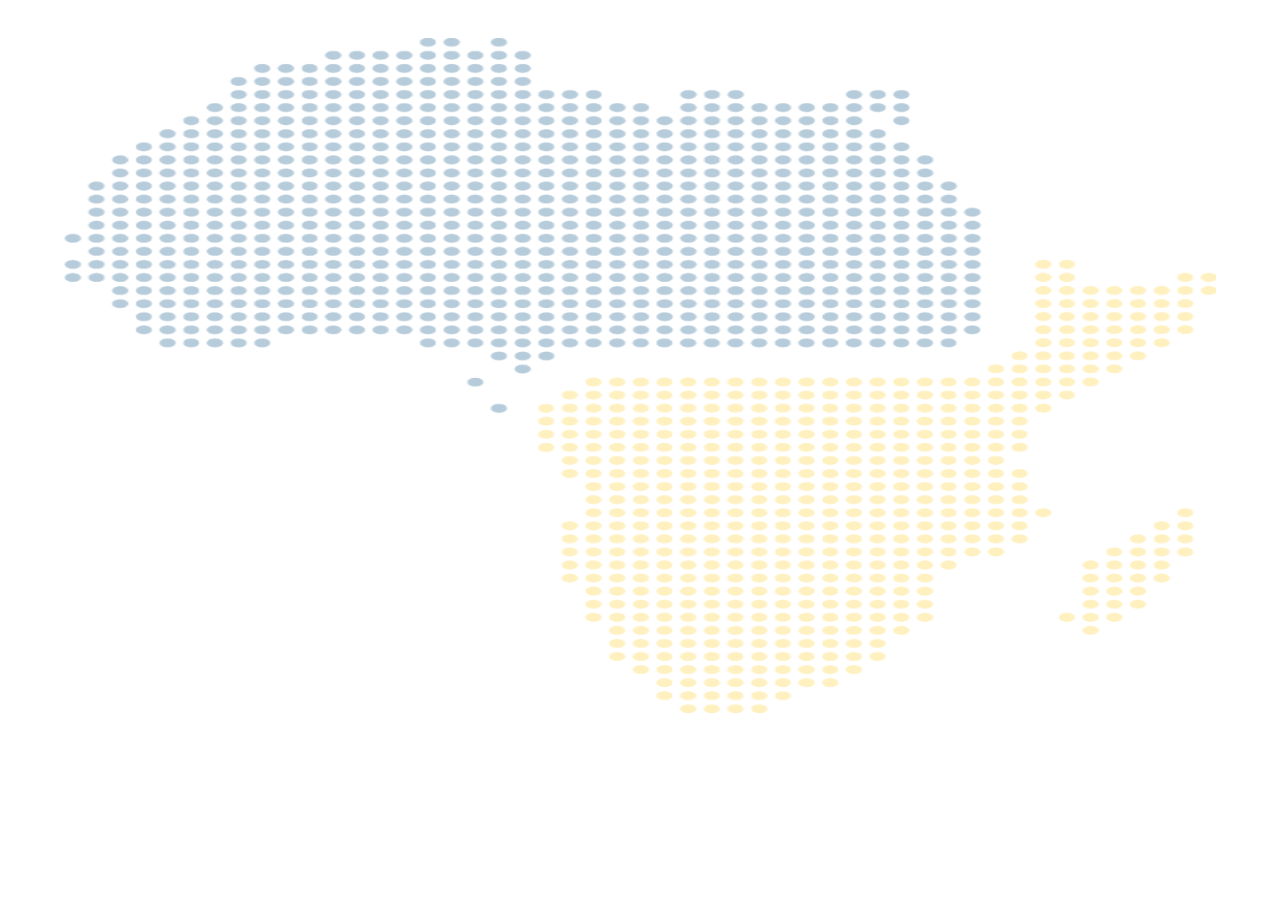
==== index.html @ 49210ac6 "[INITIALIZE REPOSITORY] :tada: Initialize repository" ====
<!DOCTYPE html>
<html lang="en">
<head>
  <title>Pycon Africa</title>
  <meta charset="utf-8">
  <meta name="viewport" content="width=device-width, initial-scale=1">
  <link rel="stylesheet" href="css/bootstrap.min.css">
  <link rel="stylesheet" href="css/page_wide_styles.css">
</head>
<body>

   <script src="https://ajax.googleapis.com/ajax/libs/jquery/3.3.1/jquery.min.js"></script>
  <script src="js/bootstrap.min.js"></script>
</body>
</html>
---- css/page_wide_styles.css ----
body {
  	/* The image used */
  	background-image: url("../img/loo.png");

    width: 100%;
    height: 750px;
    
    /* Center and scale the image nicely */
    background-position: center;
    background-size: 90% 90%;
    background-repeat: no-repeat;
}

footer {
/*  bottom: 0;
  padding: 20px;
  text-align: center;
  background: #ddd;
  margin-top: 20px;
  position:re;
  width: 100%;*/

   position: absolute;
   left: 0;
   bottom: 0;
   width: 100%;
   background-color: blue;
   color: white;
   text-align: center;
}

header {
  padding: 30px;
  text-align: center;
  background: white;
}

main {
    width: 70%;
    margin:0 auto;
   /* padding-top: 200px;*/
}

.navbar-brand {
    padding: 4px 15px;
}

a {
    color: #FFD44e;
    text-decoration: none;
    font-weight: bold;
}
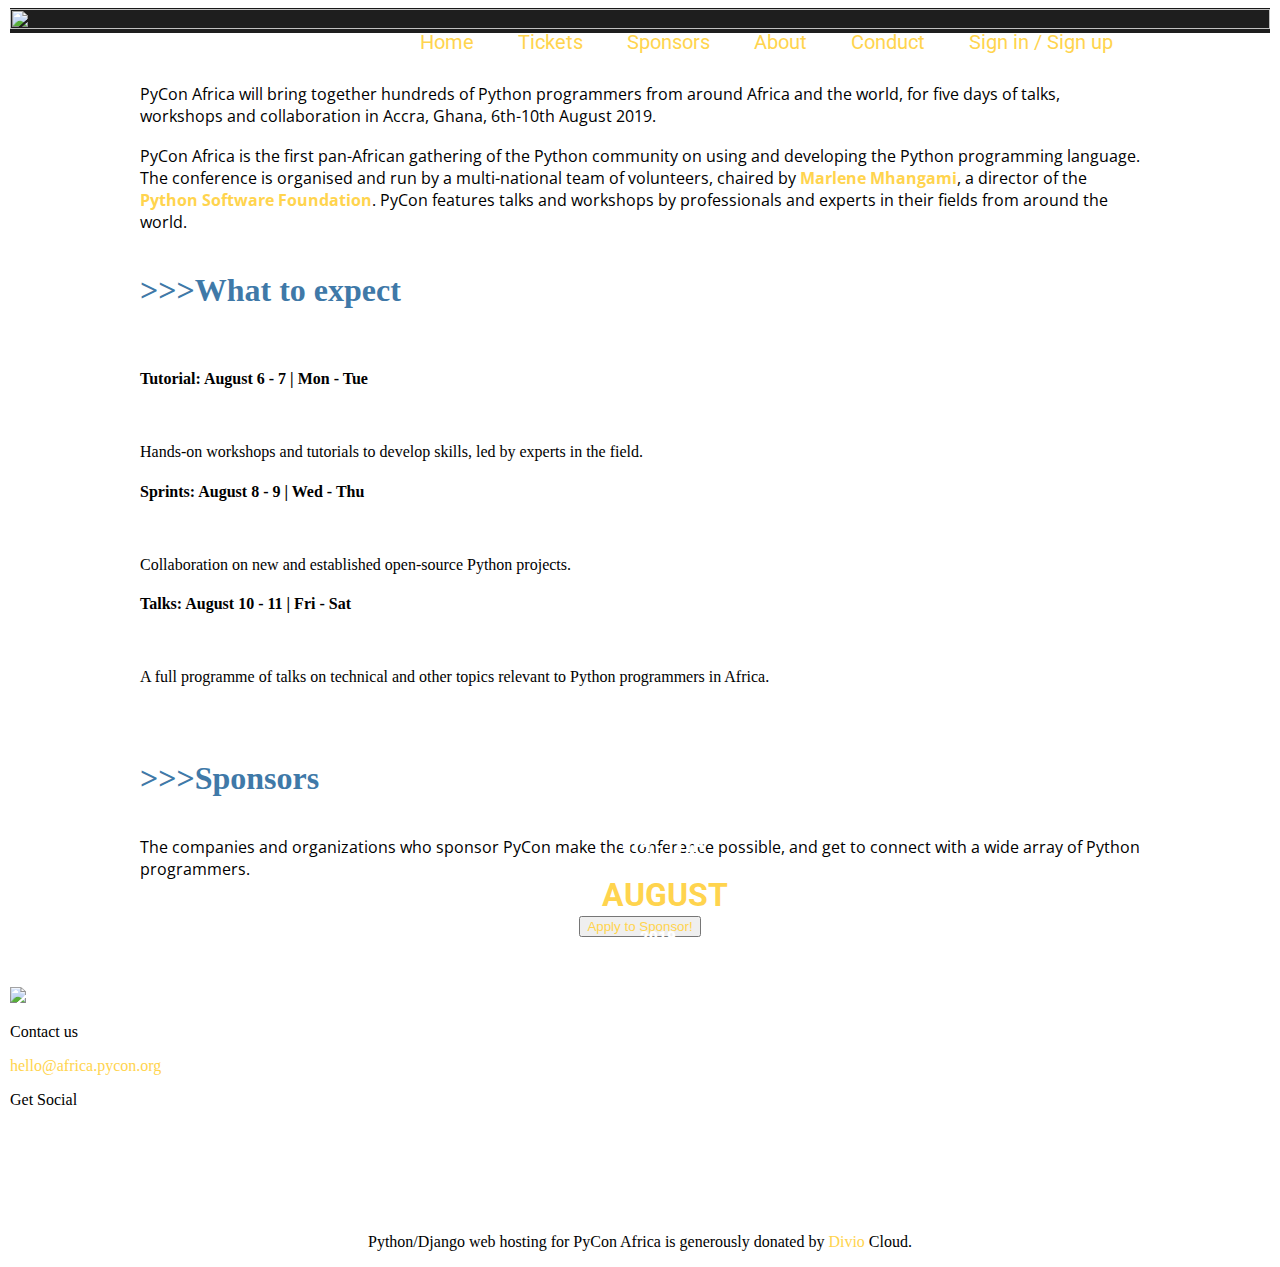
==== commit 9a574426: "Website Update" ====
--- a/index.html
+++ b/index.html
@@ -1,15 +1,161 @@
 <!DOCTYPE html>
-<html lang="en">
+<html>
 <head>
-  <title>Pycon Africa</title>
-  <meta charset="utf-8">
-  <meta name="viewport" content="width=device-width, initial-scale=1">
-  <link rel="stylesheet" href="css/bootstrap.min.css">
-  <link rel="stylesheet" href="css/page_wide_styles.css">
+	<title>Pycon Africa</title>
+  <meta name="viewport" content="width=device-width, initial-scale=1.0">
+  
+  <!-- Bootstrap CSS -->
+  <link rel="stylesheet" href="https://stackpath.bootstrapcdn.com/bootstrap/4.2.1/css/bootstrap.min.css" integrity="sha384-GJzZqFGwb1QTTN6wy59ffF1BuGJpLSa9DkKMp0DgiMDm4iYMj70gZWKYbI706tWS"
+    crossorigin="anonymous">
+
+	<link rel="stylesheet" type="text/css" href="css/style.css">
+  <link rel="stylesheet" type="text/css" href="css/footer.css">
+	<link href="https://cdn.jsdelivr.net/npm/tailwindcss/dist/tailwind.min.css" rel="stylesheet">
+	<link rel="stylesheet" href="https://cdnjs.cloudflare.com/ajax/libs/font-awesome/4.7.0/css/font-awesome.min.css">
 </head>
+
 <body>
+    <div class="container">
+    <header>
+      
+        <div class="wrapper">
+      
+          <!-- Add your logo -->
+          <img class="logo" src="images/logo.png" alt="Logo" />
+      
+          <!-- Menu -->
+          <div class="nav-menu">
+            <ul id="menu">
+              <li><a class="link" href="index.html">Home</a></li>
+              <li><a class="link" href="tickets.html">Tickets</a></li>
+              <li><a class="link" href="sponsors.html">Sponsors</a></li>
+              <li><a class="link" href="about.html">About</a></li>
+              <li><a class="link" href="conduct.html">Conduct</a></li>
+              <li><a class="link" href="sign_in.html">Sign in / Sign up</a></li>
+            </ul>
+          </div>
+      
+          
+      
+        </div>
 
-   <script src="https://ajax.googleapis.com/ajax/libs/jquery/3.3.1/jquery.min.js"></script>
-  <script src="js/bootstrap.min.js"></script>
-</body>
+
+
+      
+    </header>
+  
+
+    <img src="images/background.png" class="overlay">
+    <img src="images/logo1.png" class="logo" style="left: 35%;
+    right: 30.31%;">
+    <h1 class="date"><strong>6TH - 11TH</strong></h1>
+    <h1 class="month">AUGUST</h1>
+    <h1 class="year"><strong>2019</strong></h1>
+    <h1 class="tagline"><strong>The first Pan-African</strong> Gathering of the Python communities</h1>
+
+
+    <main>
+
+      <p class="about-Pycon-Africa">PyCon Africa will bring together hundreds of Python programmers from around Africa and the world, for five days of talks, workshops and collaboration in Accra, Ghana, 6th-10th August 2019.</p>
+      <br>
+      <p class="about-Pycon-Africa">PyCon Africa is the first pan-African gathering of the Python community on using and developing the Python programming language. The conference is organised and run by a multi-national team of volunteers, chaired by <a href="#"><strong>Marlene Mhangami</strong></a>, a director of the <a href="https://python.org"><strong>Python Software Foundation</strong></a>.  PyCon features talks and workshops by professionals and experts in their fields from around the world. 
+      </p>
+      <br>
+      <h1 class="title"> >>>What to<strong> expect</strong></h1><br>
+        <div class="flex flex-wrap -m-3"> 
+        <div class="w-full sm:w-1/2 md:w-1/3 flex flex-col p-3">
+          <div class="bg-white rounded-lg shadow-lg overflow-hidden flex-1 flex flex-col">
+            <div class="bg-cover h-48" style="background-image: url(images/3.JPG);"></div>
+            <div class="p-4 flex-1 flex flex-col" style="">
+              <h4><strong>Tutorial:</strong> <span>August 6 - 7 | Mon - Tue</span></h4>
+              <div class="mb-4 text-grey-darker text-sm flex-1">
+                <br>
+                <p>Hands-on workshops and tutorials to develop skills, led by experts in the field. </p>
+              </div>
+              <a  class="border-t border-grey-light pt-2 text-xs text-grey hover:text-red uppercase no-underline tracking-wide" style=""></a>
+            </div>
+          </div>  
+        </div>
+        
+        <div class="w-full sm:w-1/2 md:w-1/3 flex flex-col p-3">
+          <div class="bg-white rounded-lg shadow-lg overflow-hidden flex-1 flex flex-col">
+            <div class="bg-cover h-48" style="background-image: url(images/1.JPG);"></div>
+            <div class="p-4 flex-1 flex flex-col" style="">
+              <h4><strong>Sprints:</strong> <span>August 8 - 9 | Wed - Thu</span></h4>
+              <div class="mb-4 text-grey-darker text-sm flex-1">
+                <br>
+                <p>Collaboration on new and established open-source Python projects.</p>
+              </div>
+              <a  class="border-t border-grey-light pt-2 text-xs text-grey hover:text-red uppercase no-underline tracking-wide" style=""></a>
+            </div>
+          </div>  
+        </div>
+
+        <div class="w-full sm:w-1/2 md:w-1/3 flex flex-col p-3">
+          <div class="bg-white rounded-lg shadow-lg overflow-hidden flex-1 flex flex-col">
+            <div class="bg-cover h-48" style="background-image: url(images/2.JPG);"></div>
+            <div class="p-4 flex-1 flex flex-col" style="">
+            <h4><strong>Talks:</strong> <span>August 10 - 11 | Fri - Sat</span></h4>
+              <div class="mb-4 text-grey-darker text-sm flex-1">
+                <br>
+                <p>A full programme of talks on technical and other topics relevant to Python programmers in Africa.</p>
+              </div>
+              <a class="border-t border-grey-light pt-2 text-xs text-grey hover:text-red uppercase no-underline tracking-wide" style=""></a>
+            </div>
+          </div>  
+        </div>
+        <br>
+        <br>
+      <h1 class="title"> >>>Spon<strong>sors</strong></h1><br>
+      <p class="about-Pycon-Africa">The companies and organizations who sponsor PyCon make the conference possible, and get to connect with a wide array of Python programmers.</p><br>
+        <br>
+      
+        <button class="bg-transparent  hover:bg-blue text-blue-dark font-semibold hover:text-white py-2 px-4 border border-blue hover:border-transparent rounded" 
+        style="display: block; margin: 0 auto;"><a class="donated"href="#">Apply to Sponsor!</a></button>
+
+
+
+
+    </main>
+
+    <footer class="footer-distributed">
+    
+      <div class="footer-left">
+        <img src="images/sds.png">
+    
+      </div>
+    
+      <div class="footer-center">
+    
+        <p class="footer-company-about">
+          <span>Contact us</span>
+        </p>
+        <div class="footer-icons">
+          <a href="mailto:hello@pyconafrica.pycon.org">hello@africa.pycon.org</a>
+        </div>
+    
+      </div>
+      <div class="footer-right">
+    
+        <p class="footer-company-about">
+          <span>Get Social</span>
+        </p>
+    
+        <div class="footer-icons">
+          <a href="https://instagram.com/pyconafrica" class="fa fa-instagram"></a>
+          <a href="https://facebook.com/pyconafrica" class="fa fa-facebook"></a>
+          <a href="https://twitter.com/pyconafrica" class="fa fa-twitter"></a>
+    
+        </div>
+    
+      </div>
+      <br>
+      <br>
+      <p style="text-align: center;">Python/Django web hosting for PyCon Africa is generously donated by <a href="https://divio.com">Divio</a>
+        Cloud.</p>
+    
+    </footer>
+    </div>
+  </body>
 </html>
+
--- a/css/style.css
+++ b/css/style.css
@@ -0,0 +1,214 @@
+@import url(https://fonts.googleapis.com/css?family=Montserrat);
+@import url(https://fonts.googleapis.com/css?family=Roboto);
+@import url('https://fonts.googleapis.com/css?family=Open+Sans:300,400');
+
+body{
+
+
+ margin-right: auto;
+  margin-left:  auto;
+  max-width: auto;
+  padding-right: 10px;
+  padding-left:  10px;
+
+  /*background-image: url("images/background.png");
+  background-repeat: no-repeat;
+  background-size: cover;*/
+}
+
+header {
+    background-color: #3782AE;
+    border-bottom: 1px solid transparent;
+}
+
+header {
+    background-color: #181818;
+    /*position: fixed;*/
+    width: 100%;
+    padding: 0;
+    z-index: 9999;
+}
+
+.wrapper {
+    width: 920px;
+    margin: 0 auto;
+    position: relative;
+    padding: 0 20px;
+}
+
+header .logo {
+    float: left;
+    width: 150px;
+    height: auto;
+    margin: 10px 0;
+}
+
+#menu {
+    margin: 0;
+    float: right;
+    padding: 20px 0;
+}
+
+ul {
+    line-height: 180%;
+    padding-left: 20px;
+    margin: 10px 0;
+     position: absolute;
+  width: 750px; height: 50px;
+  top: 10%; left: 25%;
+}
+
+main{
+  margin-top: 350px;
+  max-width: 1000px;
+  margin: 30px auto;
+  padding: 20px;
+}
+
+
+li{
+  font-family: 'Roboto';
+  font-size: 20px;
+  display: inline-block;
+  padding: 0px 20px;
+}
+
+a{
+  text-decoration: none;
+  color: #FFD44e;
+}
+
+
+
+.about-Pycon-Africa{
+  margin: 0;
+  padding: 0;
+  boz-sizing: border-box;
+  font-family: "Open Sans", sans-serif
+}
+
+.link{
+  position: relative;
+}
+
+.link:after{
+  content: '';
+  position: absolute;
+  width: 0; height: 3px;
+  display: block;
+  margin-top: 5px;
+  right: 0;
+  background: #fff;
+  transition: width .2s ease;
+  -webkit-transition: width .2s ease;
+}
+ 
+.link:hover:after{
+  width: 100%;
+  left: 0;
+  background: #3F79A8;
+}
+
+.overlay{
+    color: #1E1E1E;
+    top: 0;
+    left: 0;
+    height: 100%;
+    width: 100%;
+    background-color: rgba(30,30,30,100%);
+    z-index: 10;
+}
+
+.logo{
+  display: block;
+ margin-left: auto;
+  margin-right: auto;
+  width: 50%;
+  position: absolute;
+
+top: 55%;
+bottom: 77.65%;
+}
+
+.tagline{
+position: absolute;
+text-align: center;
+left: 23.39%;
+right: 15.42%;
+top: 85%;
+bottom: 75.36%;
+
+font-family: 'Roboto';
+font-size: 20px;
+
+color: #FFFFFF;
+}
+
+
+
+.date{
+position: absolute;
+left: 48.59%;
+right: 38.39%;
+top: 92%;
+font-style: bold;
+bottom: 73.48%;
+font-family: 'Roboto';
+font-size: 15px;
+color:  #fff;
+}
+
+.month{
+  position: absolute;
+left: 47%;
+right: 38.39%;
+top: 95%;
+bottom: 80%;
+font-family: 'Roboto';
+color: #FFD44E;
+}
+
+.year{
+position: absolute;
+left: 50%;
+right: 40.78%;
+top: 102%;
+bottom: 73.48%;
+font-family: 'Roboto';
+font-size: 15px;
+color:  #fff;
+}
+
+.title{
+  color: #3F79A8;
+  font-style: 'Roboto';
+
+}
+
+
+.footer {
+  position: fixed;
+  left: 0;
+  bottom: 0;
+  width: 100%;
+  background-color: #3F79A8;
+  color: white;
+}
+
+.fa {
+  padding: 20px;
+  font-size: 30px;
+  width: 30px;
+  color: #fff;
+  text-align: right;
+  text-decoration: none;
+  border-radius: 50%;
+}
+
+.social-media{
+  text-align: center;
+}
+
+.footer-logo{
+  align-self: left;
+}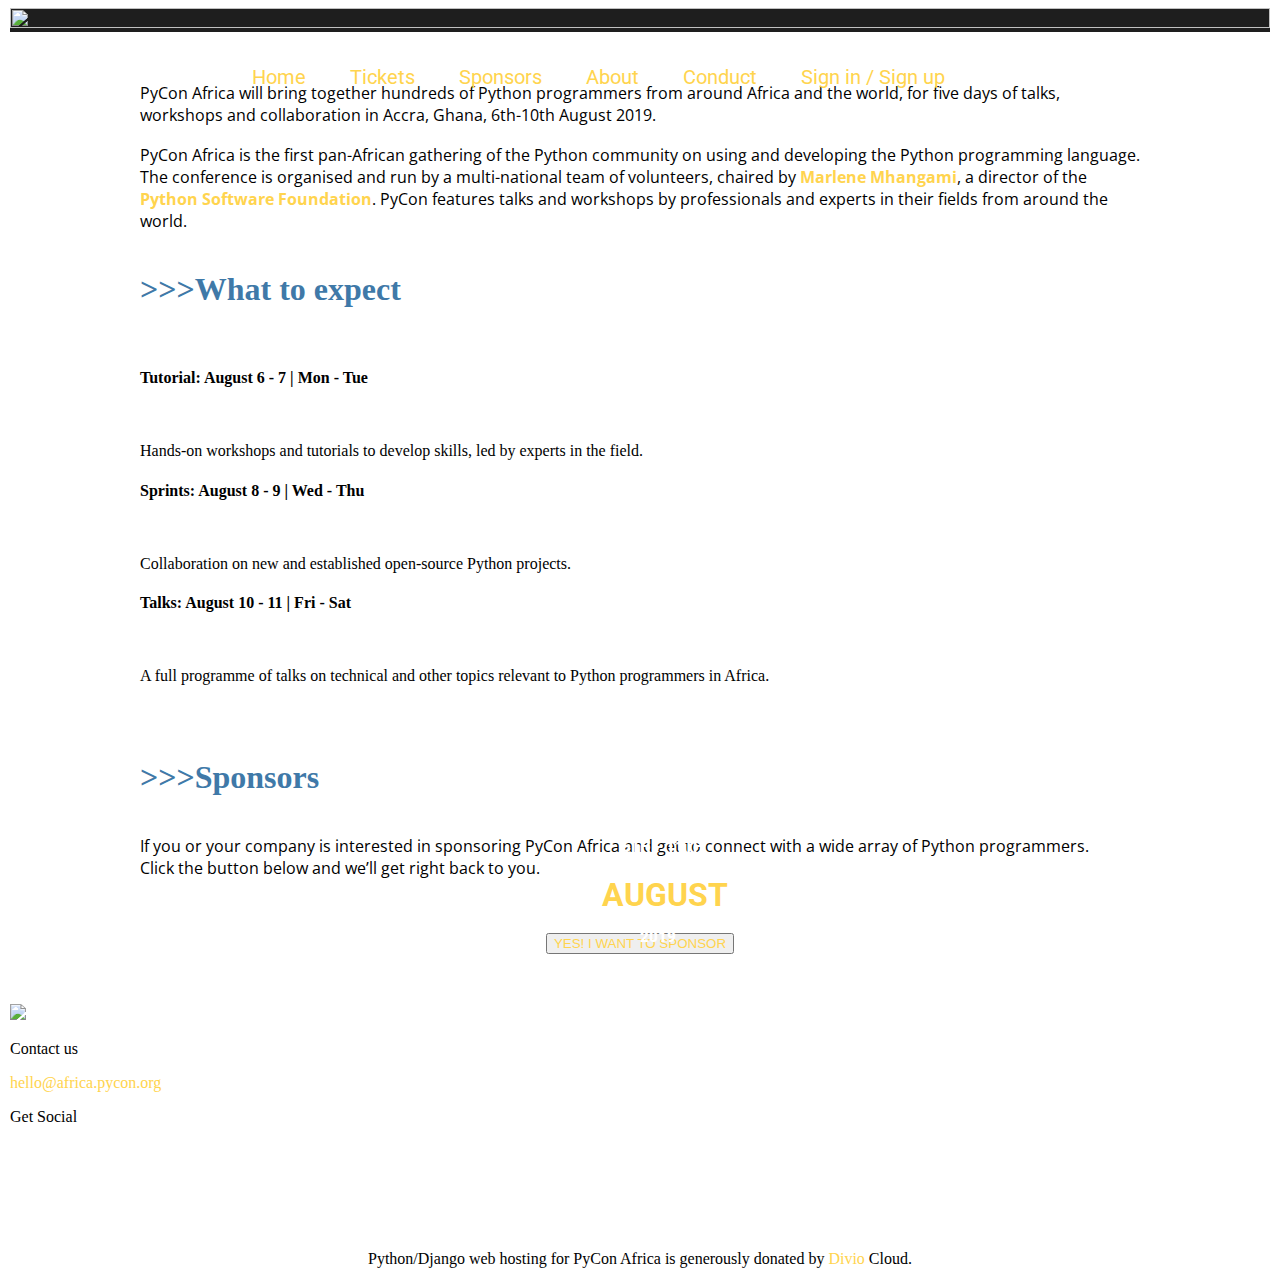
==== commit ea89b0bc: "couple of pages updated" ====
--- a/index.html
+++ b/index.html
@@ -2,160 +2,135 @@
 <html>
 <head>
 	<title>Pycon Africa</title>
-  <meta name="viewport" content="width=device-width, initial-scale=1.0">
-  
-  <!-- Bootstrap CSS -->
-  <link rel="stylesheet" href="https://stackpath.bootstrapcdn.com/bootstrap/4.2.1/css/bootstrap.min.css" integrity="sha384-GJzZqFGwb1QTTN6wy59ffF1BuGJpLSa9DkKMp0DgiMDm4iYMj70gZWKYbI706tWS"
-    crossorigin="anonymous">
-
+	<meta name="viewport" content="width=device-width, initial-scale=1.0">
 	<link rel="stylesheet" type="text/css" href="css/style.css">
   <link rel="stylesheet" type="text/css" href="css/footer.css">
 	<link href="https://cdn.jsdelivr.net/npm/tailwindcss/dist/tailwind.min.css" rel="stylesheet">
 	<link rel="stylesheet" href="https://cdnjs.cloudflare.com/ajax/libs/font-awesome/4.7.0/css/font-awesome.min.css">
+  <link rel="icon" type="image/png" href="images/favi.png">
 </head>
 
 <body>
-    <div class="container">
-    <header>
-      
-        <div class="wrapper">
-      
-          <!-- Add your logo -->
-          <img class="logo" src="images/logo.png" alt="Logo" />
-      
-          <!-- Menu -->
-          <div class="nav-menu">
-            <ul id="menu">
-              <li><a class="link" href="index.html">Home</a></li>
-              <li><a class="link" href="tickets.html">Tickets</a></li>
-              <li><a class="link" href="sponsors.html">Sponsors</a></li>
-              <li><a class="link" href="about.html">About</a></li>
-              <li><a class="link" href="conduct.html">Conduct</a></li>
-              <li><a class="link" href="sign_in.html">Sign in / Sign up</a></li>
-            </ul>
-          </div>
-      
-          
-      
-        </div>
+  <div class="nav-menu">
+<ul>
+  <li><a class="link" href="index.html">Home</a></li>
+  <li><a class="link" href="tickets.html">Tickets</a></li>
+  <li><a class="link" href="sponsors.html">Sponsors</a></li>
+  <li><a class="link" href="about.html">About</a></li>
+  <li><a class="link" href="conduct.html">Conduct</a></li>
+  <li><a class="link" href="sign_in.html">Sign in / Sign up</a></li>
+</ul>
+</div>
+
+<img src="images/background.png" class="overlay">
+<img src="images/logo1.png" class="logo" >
+<h1 class="date"><strong>6TH - 11TH</strong></h1>
+<h1 class="month">AUGUST</h1>
+<h1 class="year"><strong>2019</strong></h1>
+<h1 class="tagline"><strong>The first Pan-African</strong> Gathering of the Python communities</h1>
 
 
+<main>
 
-      
-    </header>
+<p class="about-Pycon-Africa">PyCon Africa will bring together hundreds of Python programmers from around Africa and the world, for five days of talks, workshops and collaboration in Accra, Ghana, 6th-10th August 2019.</p>
+<br>
+<p class="about-Pycon-Africa">PyCon Africa is the first pan-African gathering of the Python community on using and developing the Python programming language. The conference is organised and run by a multi-national team of volunteers, chaired by <a href="#"><strong>Marlene Mhangami</strong></a>, a director of the <a href="https://python.org"><strong>Python Software Foundation</strong></a>.  PyCon features talks and workshops by professionals and experts in their fields from around the world. 
+</p>
+<br>
+<h1 class="title"> >>>What to<strong> expect</strong></h1><br>
+  <div class="flex flex-wrap -m-3"> 
+  <div class="w-full sm:w-1/2 md:w-1/3 flex flex-col p-3">
+    <div class="bg-white rounded-lg shadow-lg overflow-hidden flex-1 flex flex-col">
+      <div class="bg-cover h-48" style="background-image: url(images/3.JPG);"></div>
+      <div class="p-4 flex-1 flex flex-col" style="">
+        <h4><strong>Tutorial:</strong> <span>August 6 - 7 | Mon - Tue</span></h4>
+        <div class="mb-4 text-grey-darker text-sm flex-1">
+          <br>
+          <p>Hands-on workshops and tutorials to develop skills, led by experts in the field. </p>
+        </div>
+        <a  class="border-t border-grey-light pt-2 text-xs text-grey hover:text-red uppercase no-underline tracking-wide" style=""></a>
+      </div>
+    </div>  
+  </div>
   
+  <div class="w-full sm:w-1/2 md:w-1/3 flex flex-col p-3">
+    <div class="bg-white rounded-lg shadow-lg overflow-hidden flex-1 flex flex-col">
+      <div class="bg-cover h-48" style="background-image: url(images/1.JPG);"></div>
+      <div class="p-4 flex-1 flex flex-col" style="">
+         <h4><strong>Sprints:</strong> <span>August 8 - 9 | Wed - Thu</span></h4>
+        <div class="mb-4 text-grey-darker text-sm flex-1">
+          <br>
+          <p>Collaboration on new and established open-source Python projects.</p>
+        </div>
+        <a  class="border-t border-grey-light pt-2 text-xs text-grey hover:text-red uppercase no-underline tracking-wide" style=""></a>
+      </div>
+    </div>  
+  </div>
 
-    <img src="images/background.png" class="overlay">
-    <img src="images/logo1.png" class="logo" style="left: 35%;
-    right: 30.31%;">
-    <h1 class="date"><strong>6TH - 11TH</strong></h1>
-    <h1 class="month">AUGUST</h1>
-    <h1 class="year"><strong>2019</strong></h1>
-    <h1 class="tagline"><strong>The first Pan-African</strong> Gathering of the Python communities</h1>
-
-
-    <main>
-
-      <p class="about-Pycon-Africa">PyCon Africa will bring together hundreds of Python programmers from around Africa and the world, for five days of talks, workshops and collaboration in Accra, Ghana, 6th-10th August 2019.</p>
-      <br>
-      <p class="about-Pycon-Africa">PyCon Africa is the first pan-African gathering of the Python community on using and developing the Python programming language. The conference is organised and run by a multi-national team of volunteers, chaired by <a href="#"><strong>Marlene Mhangami</strong></a>, a director of the <a href="https://python.org"><strong>Python Software Foundation</strong></a>.  PyCon features talks and workshops by professionals and experts in their fields from around the world. 
-      </p>
-      <br>
-      <h1 class="title"> >>>What to<strong> expect</strong></h1><br>
-        <div class="flex flex-wrap -m-3"> 
-        <div class="w-full sm:w-1/2 md:w-1/3 flex flex-col p-3">
-          <div class="bg-white rounded-lg shadow-lg overflow-hidden flex-1 flex flex-col">
-            <div class="bg-cover h-48" style="background-image: url(images/3.JPG);"></div>
-            <div class="p-4 flex-1 flex flex-col" style="">
-              <h4><strong>Tutorial:</strong> <span>August 6 - 7 | Mon - Tue</span></h4>
-              <div class="mb-4 text-grey-darker text-sm flex-1">
-                <br>
-                <p>Hands-on workshops and tutorials to develop skills, led by experts in the field. </p>
-              </div>
-              <a  class="border-t border-grey-light pt-2 text-xs text-grey hover:text-red uppercase no-underline tracking-wide" style=""></a>
-            </div>
-          </div>  
+   <div class="w-full sm:w-1/2 md:w-1/3 flex flex-col p-3">
+    <div class="bg-white rounded-lg shadow-lg overflow-hidden flex-1 flex flex-col">
+      <div class="bg-cover h-48" style="background-image: url(images/2.JPG);"></div>
+      <div class="p-4 flex-1 flex flex-col" style="">
+       <h4><strong>Talks:</strong> <span>August 10 - 11 | Fri - Sat</span></h4>
+        <div class="mb-4 text-grey-darker text-sm flex-1">
+          <br>
+          <p>A full programme of talks on technical and other topics relevant to Python programmers in Africa.</p>
         </div>
-        
-        <div class="w-full sm:w-1/2 md:w-1/3 flex flex-col p-3">
-          <div class="bg-white rounded-lg shadow-lg overflow-hidden flex-1 flex flex-col">
-            <div class="bg-cover h-48" style="background-image: url(images/1.JPG);"></div>
-            <div class="p-4 flex-1 flex flex-col" style="">
-              <h4><strong>Sprints:</strong> <span>August 8 - 9 | Wed - Thu</span></h4>
-              <div class="mb-4 text-grey-darker text-sm flex-1">
-                <br>
-                <p>Collaboration on new and established open-source Python projects.</p>
-              </div>
-              <a  class="border-t border-grey-light pt-2 text-xs text-grey hover:text-red uppercase no-underline tracking-wide" style=""></a>
-            </div>
-          </div>  
-        </div>
-
-        <div class="w-full sm:w-1/2 md:w-1/3 flex flex-col p-3">
-          <div class="bg-white rounded-lg shadow-lg overflow-hidden flex-1 flex flex-col">
-            <div class="bg-cover h-48" style="background-image: url(images/2.JPG);"></div>
-            <div class="p-4 flex-1 flex flex-col" style="">
-            <h4><strong>Talks:</strong> <span>August 10 - 11 | Fri - Sat</span></h4>
-              <div class="mb-4 text-grey-darker text-sm flex-1">
-                <br>
-                <p>A full programme of talks on technical and other topics relevant to Python programmers in Africa.</p>
-              </div>
-              <a class="border-t border-grey-light pt-2 text-xs text-grey hover:text-red uppercase no-underline tracking-wide" style=""></a>
-            </div>
-          </div>  
-        </div>
-        <br>
-        <br>
-      <h1 class="title"> >>>Spon<strong>sors</strong></h1><br>
-      <p class="about-Pycon-Africa">The companies and organizations who sponsor PyCon make the conference possible, and get to connect with a wide array of Python programmers.</p><br>
-        <br>
-      
-        <button class="bg-transparent  hover:bg-blue text-blue-dark font-semibold hover:text-white py-2 px-4 border border-blue hover:border-transparent rounded" 
-        style="display: block; margin: 0 auto;"><a class="donated"href="#">Apply to Sponsor!</a></button>
+        <a class="border-t border-grey-light pt-2 text-xs text-grey hover:text-red uppercase no-underline tracking-wide" style=""></a>
+      </div>
+    </div>  
+  </div>
+  <br>
+  <br>
+<h1 class="title"> >>>Spon<strong>sors</strong></h1><br>
+<p class="about-Pycon-Africa">If you or your company is interested in sponsoring PyCon Africa and get to connect with a wide array of Python programmers.<br/>
+Click the button below and we’ll get right back to you.</p><br>
+  <br>
+ <br>
+  <button class="bg-transparent  hover:bg-blue text-blue-dark font-semibold hover:text-white py-2 px-4 border border-blue hover:border-transparent rounded" 
+  style="display: block; margin: 0 auto;"><a class="donated"href="#">YES! I WANT TO SPONSOR</a></button>
 
 
 
 
-    </main>
+</main>
+<footer class="footer-distributed">
 
-    <footer class="footer-distributed">
-    
       <div class="footer-left">
         <img src="images/sds.png">
-    
+      
+      </div>
+
+      <div class="footer-center">
+       
+        <p class="footer-company-about">
+           <span>Contact us</span>
+         </p>
+         <div class="footer-icons">
+          <a href="mailto:hello@pyconafrica.pycon.org">hello@africa.pycon.org</a> 
       </div>
     
-      <div class="footer-center">
-    
-        <p class="footer-company-about">
-          <span>Contact us</span>
-        </p>
-        <div class="footer-icons">
-          <a href="mailto:hello@pyconafrica.pycon.org">hello@africa.pycon.org</a>
-        </div>
-    
-      </div>
+</div>
       <div class="footer-right">
-    
+
         <p class="footer-company-about">
           <span>Get Social</span>
         </p>
-    
+
         <div class="footer-icons">
-          <a href="https://instagram.com/pyconafrica" class="fa fa-instagram"></a>
-          <a href="https://facebook.com/pyconafrica" class="fa fa-facebook"></a>
-          <a href="https://twitter.com/pyconafrica" class="fa fa-twitter"></a>
-    
+      <a href="https://instagram.com/pyconafrica" class="fa fa-instagram"></a>
+      <a href="https://facebook.com/pyconafrica" class="fa fa-facebook"></a>
+      <a href="https://twitter.com/pyconafrica" class="fa fa-twitter"></a>
+
         </div>
-    
+
       </div>
       <br>
       <br>
-      <p style="text-align: center;">Python/Django web hosting for PyCon Africa is generously donated by <a href="https://divio.com">Divio</a>
-        Cloud.</p>
-    
+      <p style="text-align: center;">Python/Django web hosting for PyCon Africa is generously donated by <a href="https://divio.com">Divio</a> Cloud.</p>
+
     </footer>
-    </div>
-  </body>
+
+</body>
 </html>
 
--- a/css/style.css
+++ b/css/style.css
@@ -16,47 +16,6 @@
   background-size: cover;*/
 }
 
-header {
-    background-color: #3782AE;
-    border-bottom: 1px solid transparent;
-}
-
-header {
-    background-color: #181818;
-    /*position: fixed;*/
-    width: 100%;
-    padding: 0;
-    z-index: 9999;
-}
-
-.wrapper {
-    width: 920px;
-    margin: 0 auto;
-    position: relative;
-    padding: 0 20px;
-}
-
-header .logo {
-    float: left;
-    width: 150px;
-    height: auto;
-    margin: 10px 0;
-}
-
-#menu {
-    margin: 0;
-    float: right;
-    padding: 20px 0;
-}
-
-ul {
-    line-height: 180%;
-    padding-left: 20px;
-    margin: 10px 0;
-     position: absolute;
-  width: 750px; height: 50px;
-  top: 10%; left: 25%;
-}
 
 main{
   margin-top: 350px;
@@ -65,12 +24,24 @@
   padding: 20px;
 }
 
+ul{
+  position: absolute;
+  width: 900px; height: 50px;
+  top: 10%; left: 35%;
+  margin-top: -25px; margin-left: -300px;
+  padding: 0px;
+  list-style: none;
+  text-align: center;
+  
+}
 
 li{
+  position: relative;
   font-family: 'Roboto';
   font-size: 20px;
   display: inline-block;
   padding: 0px 20px;
+  color: #FFD44e;
 }
 
 a{
@@ -124,10 +95,6 @@
  margin-left: auto;
   margin-right: auto;
   width: 50%;
-  position: absolute;
-
-top: 55%;
-bottom: 77.65%;
 }
 
 .tagline{
@@ -142,6 +109,14 @@
 font-size: 20px;
 
 color: #FFFFFF;
+}
+
+.logo{
+position: absolute;
+left: 40%;
+right: 30.31%;
+top: 55%;
+bottom: 77.65%;
 }
 
 
@@ -211,4 +186,24 @@
 
 .footer-logo{
   align-self: left;
+}
+
+/*Timer CSS*/
+
+.container {
+  color: #333;
+  text-align: center;
+}
+
+.m {
+  display: inline-block;
+  font-size: 1.5em;
+  list-style-type: none;
+  padding: 1em;
+  text-transform: uppercase;
+}
+
+ .m span {
+  display: block;
+  font-size: 4.5rem;
 }